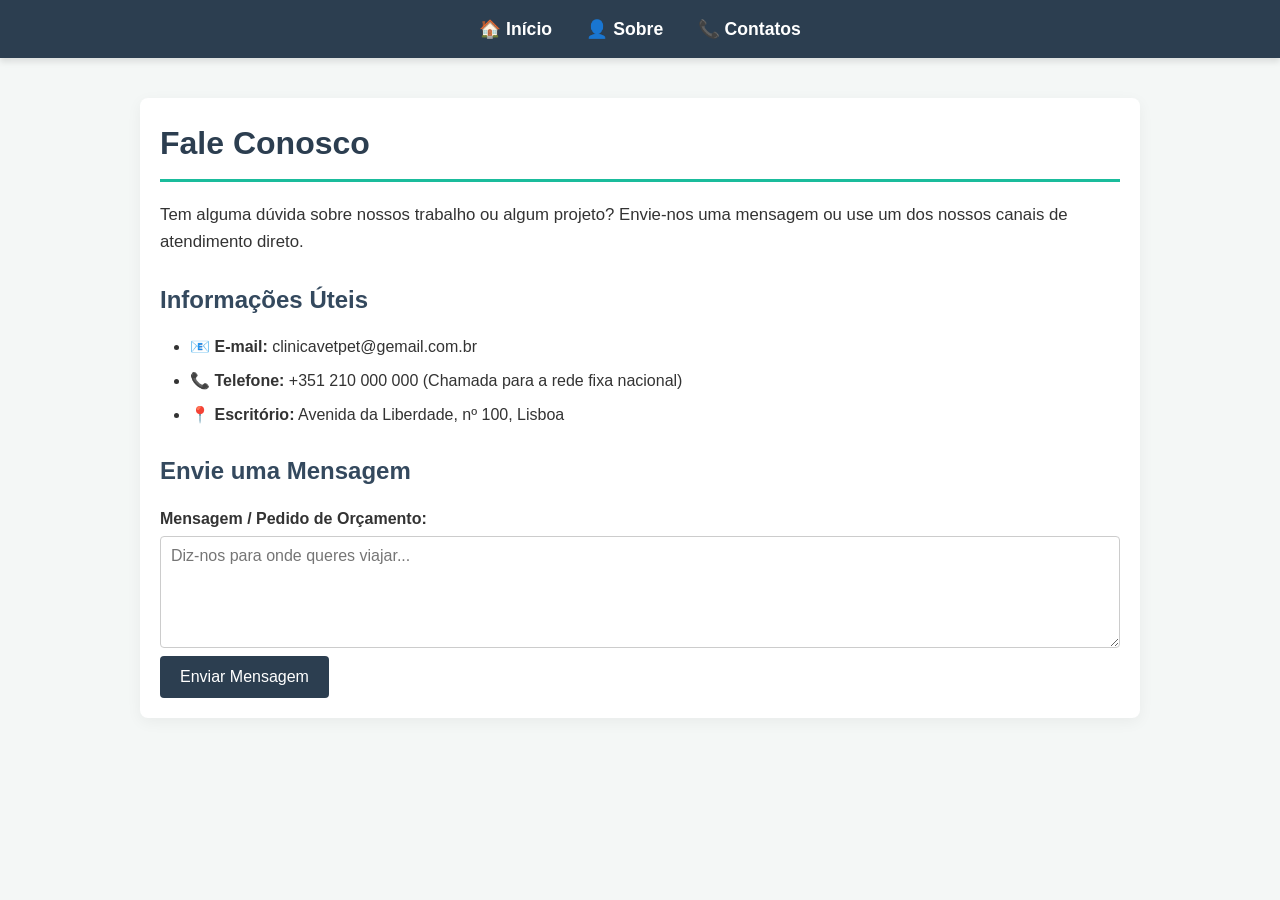
==== contatos.html @ 3cfe3d39 "Trabalho HTML" ====
<!DOCTYPE html>
<html lang="pt-br">
<head>
    <meta charset="UTF-8">
    <meta name="viewport" content="width=device-width, initial-scale=1.0">
    <title>Explora+ | Contactos</title>
    <link rel="stylesheet" href="style.css">
</head>
<body>

    <nav>
        <a href="index.html">🏠 Início</a>
        <a href="sobre.html">👤 Sobre</a>
        <a href="contatos.html">📞 Contatos</a>
    </nav>

    <main>
        <h1>Fale Conosco</h1>
        <p>Tem alguma dúvida sobre nossos trabalho ou algum projeto? Envie-nos uma mensagem ou use um dos nossos canais de atendimento direto.</p>

        <h2>Informações Úteis</h2>
        <ul>
            <li>📧 <strong>E-mail:</strong> clinicavetpet@gemail.com.br</li>
            <li>📞 <strong>Telefone:</strong> +351 210 000 000 (Chamada para a rede fixa nacional)</li>
            <li>📍 <strong>Escritório:</strong> Avenida da Liberdade, nº 100, Lisboa</li>
        </ul>

        <h2>Envie uma Mensagem</h2>
                <label for="mensagem">Mensagem / Pedido de Orçamento:</label>
                <textarea id="mensagem" name="mensagem" rows="5" required placeholder="Diz-nos para onde queres viajar..."></textarea>
            </div>

            <button type="submit">Enviar Mensagem</button>
        </form>
    </main>

</body>
</html>
---- style.css ----
* {
    margin: 0;
    padding: 0;
    box-sizing: border-box;
    font-family: 'Segoe UI', Tahoma, Geneva, Verdana, sans-serif;
}

body {
    background-color: #f4f7f6;
    color: #333;
    line-height: 1.6;
}

nav {
    background-color: #2c3e50;
    padding: 15px;
    text-align: center;
    position: sticky;
    top: 0;
    box-shadow: 0 4px 6px rgba(0,0,0,0.1);
}

nav a {
    color: white;
    text-decoration: none;
    margin: 0 15px;
    font-weight: bold;
    font-size: 1.1rem;
    transition: color 0.3s;
}

nav a:hover {
    color: #1abc9c;
}
main {
    max-width: 1000px;
    margin: 40px auto;
    padding: 20px;
    background-color: white;
    border-radius: 8px;
    box-shadow: 0 4px 15px rgba(0,0,0,0.05);
}

h1 {
    color: #2c3e50;
    margin-bottom: 20px;
    border-bottom: 3px solid #1abc9c;
    padding-bottom: 10px;
}

h2 {
    color: #34495e;
    margin: 25px 0 15px 0;
}

p {
    margin-bottom: 15px;
    font-size: 1.05rem;
}

.img-1webp {
    text-align: center;
    margin: 20px 0;
}

.img-2.jpg {
    max-width: 100%;
    height: auto;
    border-radius: 6px;
    border: 4px solid #fff;
    box-shadow: 0 4px 8px rgba(0,0,0,0.1);
}

ul, ol {
    margin: 15px 0 20px 30px;
}

li {
    margin-bottom: 8px;
}

table {
    width: 100%;
    border-collapse: collapse;
    margin: 25px 0;
    font-size: 1rem;
}

th, td {
    padding: 12px 15px;
    text-align: left;
    border-bottom: 1px solid #ddd;
}

th {
    background-color: #1abc9c;
    color: white;
}

tr:nth-child(even) {
    background-color: #f9f9f9;
}

.form-group {
    margin-bottom: 15px;
}

label {
    display: block;
    margin-bottom: 5px;
    font-weight: bold;
}

input, textarea {
    width: 100%;
    padding: 10px;
    border: 1px solid #ccc;
    border-radius: 4px;
    font-size: 1rem;
}

button {
    background-color: #2c3e50;
    color: white;
    padding: 12px 20px;
    border: none;
    border-radius: 4px;
    cursor: pointer;
    font-size: 1rem;
    transition: background 0.3s;
}

button:hover {
    background-color: #1abc9c;
}

footer {
    text-align: center;
    padding: 20px;
    background-color: #2c3e50;
    color: white;
    margin-top: 40px;
}
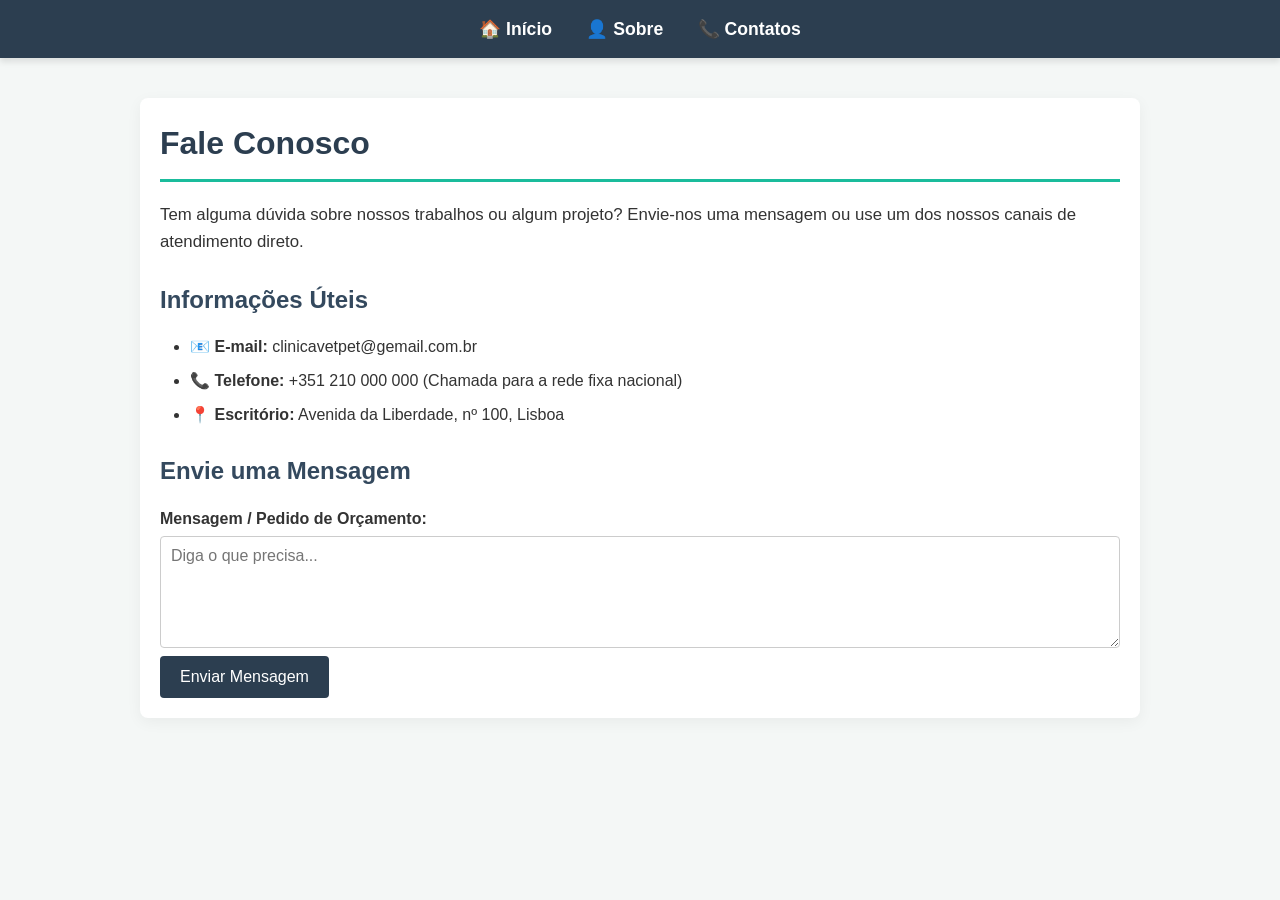
==== commit adb71a18: "Trabalho HTML" ====
--- a/contatos.html
+++ b/contatos.html
@@ -3,7 +3,7 @@
 <head>
     <meta charset="UTF-8">
     <meta name="viewport" content="width=device-width, initial-scale=1.0">
-    <title>Explora+ | Contactos</title>
+    <title>| Contactos</title>
     <link rel="stylesheet" href="style.css">
 </head>
 <body>
@@ -16,7 +16,7 @@
 
     <main>
         <h1>Fale Conosco</h1>
-        <p>Tem alguma dúvida sobre nossos trabalho ou algum projeto? Envie-nos uma mensagem ou use um dos nossos canais de atendimento direto.</p>
+        <p>Tem alguma dúvida sobre nossos trabalhos ou algum projeto? Envie-nos uma mensagem ou use um dos nossos canais de atendimento direto.</p>
 
         <h2>Informações Úteis</h2>
         <ul>
@@ -27,7 +27,7 @@
 
         <h2>Envie uma Mensagem</h2>
                 <label for="mensagem">Mensagem / Pedido de Orçamento:</label>
-                <textarea id="mensagem" name="mensagem" rows="5" required placeholder="Diz-nos para onde queres viajar..."></textarea>
+                <textarea id="mensagem" name="mensagem" rows="5" required placeholder="Diga o que precisa..."></textarea>
             </div>
 
             <button type="submit">Enviar Mensagem</button>
--- a/style.css
+++ b/style.css
@@ -134,11 +134,3 @@
 button:hover {
     background-color: #1abc9c;
 }
-
-footer {
-    text-align: center;
-    padding: 20px;
-    background-color: #2c3e50;
-    color: white;
-    margin-top: 40px;
-}
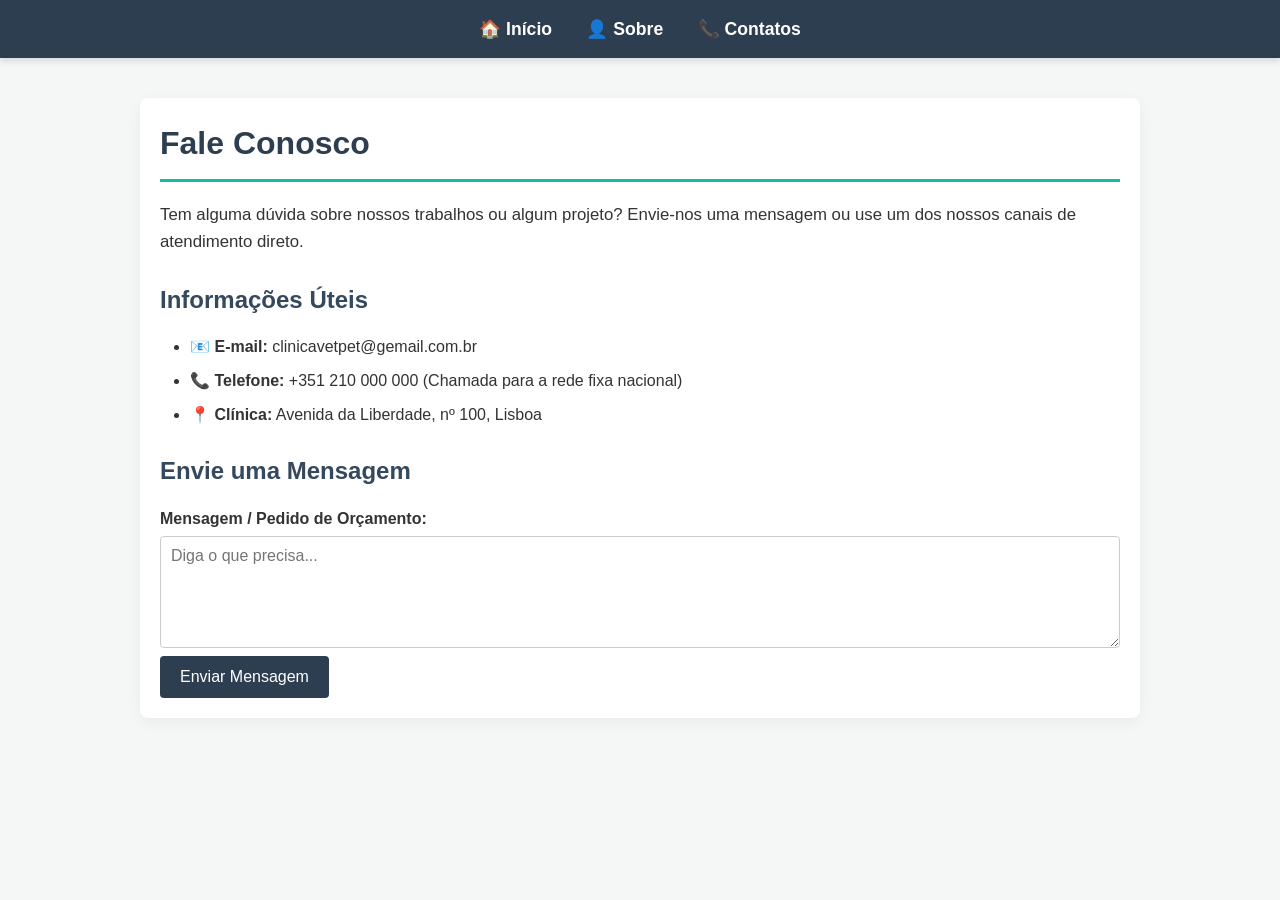
==== commit 9197bc66: "Correct title and office to clinic in contatos.html" ====
--- a/contatos.html
+++ b/contatos.html
@@ -3,7 +3,7 @@
 <head>
     <meta charset="UTF-8">
     <meta name="viewport" content="width=device-width, initial-scale=1.0">
-    <title>| Contactos</title>
+    <title>| Contatos</title>
     <link rel="stylesheet" href="style.css">
 </head>
 <body>
@@ -22,7 +22,7 @@
         <ul>
             <li>📧 <strong>E-mail:</strong> clinicavetpet@gemail.com.br</li>
             <li>📞 <strong>Telefone:</strong> +351 210 000 000 (Chamada para a rede fixa nacional)</li>
-            <li>📍 <strong>Escritório:</strong> Avenida da Liberdade, nº 100, Lisboa</li>
+            <li>📍 <strong>Clínica:</strong> Avenida da Liberdade, nº 100, Lisboa</li>
         </ul>
 
         <h2>Envie uma Mensagem</h2>
